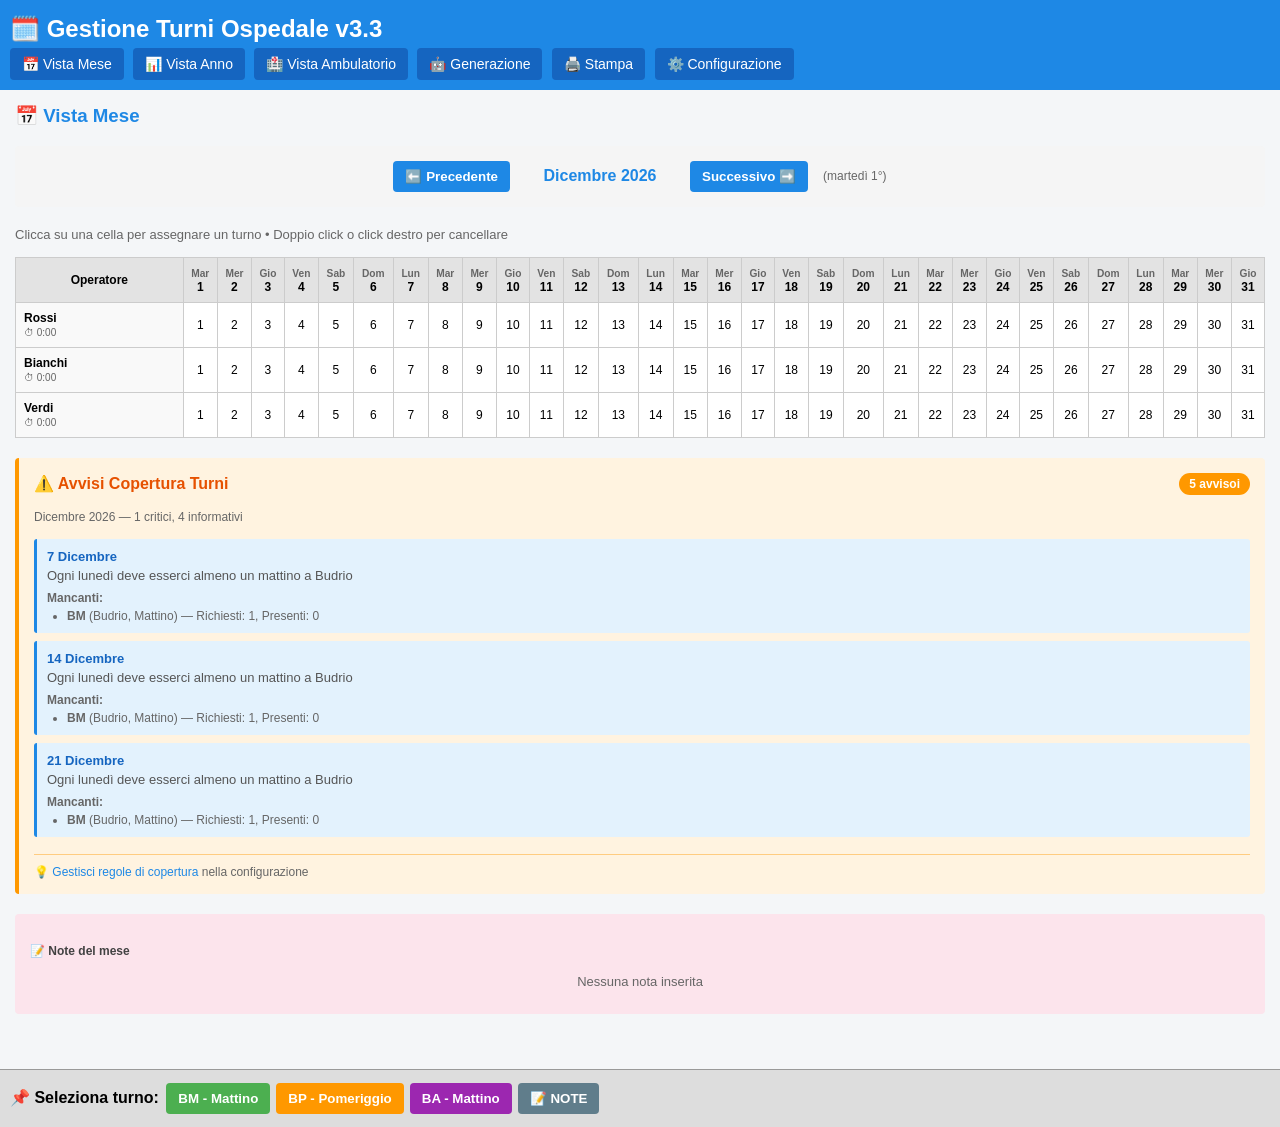
==== index.html @ a813f454 "UX: Rimosso badge 🤖 dai turni auto-generati (ridondante) MOTIVAZIONE (richiesta utente): - Pattern a" ====
<!DOCTYPE html>
<html lang="it">
<head>
    <meta charset="UTF-8">
    <meta name="viewport" content="width=device-width, initial-scale=1.0">
    <title>Turni Ospedale v3.3</title>
    <link rel="stylesheet" href="css/style.css">
</head>
<body>

<header>
    <h2>🗓️ Gestione Turni Ospedale v3.3</h2>
    <nav>
        <button onclick="showView('mese')">📅 Vista Mese</button>
        <button onclick="showView('anno')">📊 Vista Anno</button>
        <button onclick="showView('ambulatorio')">🏥 Vista Ambulatorio</button>
        <button onclick="showView('auto')">🤖 Generazione</button>
        <button onclick="showView('stampa')">🖨️ Stampa</button>
        <button onclick="showView('config')">⚙️ Configurazione</button>
    </nav>
</header>

<section id="mese"></section>
<section id="anno" class="hidden"></section>
<section id="ambulatorio" class="hidden"></section>
<section id="auto" class="hidden"></section>
<section id="stampa" class="hidden"></section>
<section id="config" class="hidden"></section>

<footer>
    <strong>📌 Seleziona turno:</strong>
    <span id="turniBar"></span>
</footer>

<script type="module" src="js/app.js?v=4.1"></script>

</body>
</html>
---- css/style.css ----
body {
    font-family: Arial, sans-serif;
    margin: 0;
    background: #f4f6f8;
}

header {
    background: #1e88e5;
    color: white;
    padding: 10px;
}

header h2 {
    margin: 5px 0;
}

nav button {
    margin-right: 5px;
    padding: 8px 12px;
    background: #1565c0;
    color: white;
    border: none;
    cursor: pointer;
    border-radius: 4px;
    font-size: 14px;
}

nav button:hover {
    background: #0d47a1;
}

section {
    padding: 15px;
}

/* TABELLA EXCEL */
table {
    border-collapse: collapse;
    width: 100%;
    background: white;
    margin-top: 15px;
}

th, td {
    border: 1px solid #ccc;
    text-align: center;
    padding: 8px 4px;
    font-size: 12px;
}

th {
    background: #e3e3e3;
    font-weight: bold;
}

.operator {
    background: #f9f9f9;
    font-weight: bold;
    position: sticky;
    left: 0;
    min-width: 120px;
    text-align: left;
    padding-left: 8px;
}

/* TURNI */
.turno-btn {
    padding: 8px 12px;
    margin: 3px;
    border: none;
    cursor: pointer;
    color: white;
    border-radius: 4px;
    font-weight: bold;
}

.turno-btn:hover {
    opacity: 0.8;
    transform: scale(1.05);
}

.turno-attivo {
    outline: 3px solid #000;
    box-shadow: 0 0 8px rgba(0,0,0,0.5);
}

/* NASCONDI */
.hidden {
    display: none;
}

footer {
    padding: 10px;
    background: #ddd;
    border-top: 1px solid #999;
    margin-top: 20px;
}

h3 {
    margin-top: 0;
    color: #1e88e5;
}

h4 {
    color: #424242;
    margin-top: 15px;
}

.filtro-turni {
    margin-bottom: 15px;
}

.filtro-turni button {
    padding: 6px 10px;
    margin-right: 5px;
    background: #e0e0e0;
    border: 1px solid #999;
    cursor: pointer;
    border-radius: 4px;
    font-size: 13px;
}

.filtro-turni button:hover {
    background: #d0d0d0;
}

.filtro-turni button.attivo {
    background: #1e88e5;
    color: white;
    font-weight: bold;
}

.config-section {
    margin: 20px 0;
    padding: 15px;
    border-radius: 4px;
}

.config-info {
    background: #e3f2fd;
}

.config-turni {
    background: #f3e5f5;
}

.config-azioni {
    background: #fff3e0;
}

.config-note {
    background: #fce4ec;
    font-size: 12px;
    color: #666;
}

button.config-btn {
    padding: 8px 12px;
    margin-right: 5px;
    margin-bottom: 5px;
    border: none;
    cursor: pointer;
    border-radius: 4px;
    color: white;
    font-weight: bold;
}

button.config-btn:hover {
    opacity: 0.9;
}

button.config-add {
    background: #4caf50;
}

button.config-remove {
    background: #f44336;
}

button.config-clear {
    background: #9e9e9e;
}

.turno-list {
    list-style: none;
    padding: 0;
}

.turno-list li {
    margin: 8px 0;
}

.turno-color {
    display: inline-block;
    width: 20px;
    height: 20px;
    border-radius: 3px;
    margin-right: 8px;
    vertical-align: middle;
}

.operatori-list {
    list-style: none;
    padding: 0;
    columns: 2;
}

.operatori-list li {
    margin: 5px 0;
    background: #f5f5f5;
    padding: 5px 10px;
    border-radius: 3px;
    break-inside: avoid;
}

.info-text {
    color: #666;
    font-size: 13px;
    margin: 10px 0;
}

.info-text small {
    color: #999;
}

.summary-info {
    margin-top: 10px;
    font-size: 12px;
    color: #666;
    font-style: italic;
}

.no-data {
    color: #999;
    font-style: italic;
}

/* GRIGLIA ANNO */
@media (min-width: 1200px) {
    #anno > div[style*="display: grid"] {
        grid-template-columns: repeat(4, 1fr) !important;
    }
}

@media (max-width: 1199px) and (min-width: 768px) {
    #anno > div[style*="display: grid"] {
        grid-template-columns: repeat(3, 1fr) !important;
    }
}

@media (max-width: 767px) {
    #anno > div[style*="display: grid"] {
        grid-template-columns: repeat(2, 1fr) !important;
    }
}

/* GRIGLIA ANNO */
.note-badge {
    display: inline-block;
    margin-left: 4px;
    padding: 1px 5px;
    font-size: 9px;
    background: #ffeb3b;
    color: #000;
    border-radius: 3px;
    font-weight: bold;
    border: 1px solid #fbc02d;
}

/* STAMPA */
@media print {
    * {
        -webkit-print-color-adjust: exact !important;
        print-color-adjust: exact !important;
    }

    header, nav, footer, .nav-controls, button, #turniBar, .info-text, #noteInline {
        display: none !important;
    }

    body {
        background: white;
        font-size: 11px;
        color: #000;
        margin: 0;
        padding: 0;
    }

    section {
        padding: 0;
    }

    h2 {
        text-align: center;
        margin-bottom: 5px;
        margin-top: 0;
        font-size: 16px;
    }

    h4 {
        text-align: center;
        margin-top: 0;
        margin-bottom: 15px;
        font-weight: normal;
        font-size: 12px;
    }

    table {
        width: 100%;
        border-collapse: collapse;
        margin-top: 10px;
        page-break-inside: avoid;
    }

    th {
        background: #f0f0f0 !important;
        color: #000 !important;
        font-weight: bold;
    }

    th, td {
        border: 1px solid #000;
        padding: 3px;
        text-align: center;
        vertical-align: middle;
        font-size: 10px;
        white-space: nowrap;
        overflow: hidden;
        text-overflow: ellipsis;
    }

    td:first-child {
        text-align: left;
        font-weight: bold;
        white-space: nowrap;
        padding: 4px 6px;
    }

    .print-block {
        page-break-after: always;
        padding: 15px;
    }

    .print-legenda {
        margin-top: 20px;
        display: grid;
        grid-template-columns: repeat(2, 1fr);
        gap: 6px 20px;
        font-size: 10px;
        page-break-inside: avoid;
    }

    .print-note {
        margin-top: 30px;
        border-top: 1px solid #000;
        padding-top: 15px;
        font-size: 10px;
        page-break-inside: avoid;
    }
}

/* NAVIGAZIONE */
.nav-controls {
    display: flex;
    justify-content: center;
    align-items: center;
    gap: 15px;
    margin-bottom: 20px;
    padding: 15px;
    background: #f5f5f5;
    border-radius: 4px;
}

.nav-controls button {
    padding: 8px 12px;
    background: #1e88e5;
    color: white;
    border: none;
    cursor: pointer;
    border-radius: 4px;
    font-weight: bold;
    transition: all 0.2s;
}

.nav-controls button:hover:not(:disabled) {
    background: #1565c0;
    transform: scale(1.05);
}

.nav-controls button:disabled {
    background: #ccc;
    cursor: not-allowed;
    opacity: 0.5;
}

.nav-title {
    font-size: 16px;
    font-weight: bold;
    color: #1e88e5;
    min-width: 150px;
    text-align: center;
}

.nav-info {
    color: #666;
    font-size: 12px;
}

/* ============= TURNI AUTO-GENERATI (BOZZA) ============= */
/* Pattern a righe diagonali per turni generati automaticamente */
.turno-auto-preview {
    position: relative;
}

.turno-auto-preview::after {
    content: "";
    position: absolute;
    inset: 0;
    pointer-events: none;

    /* Righe diagonali bianche semi-trasparenti */
    background-image: repeating-linear-gradient(
        135deg,
        rgba(255, 255, 255, 0.25) 0,
        rgba(255, 255, 255, 0.25) 8px,
        transparent 8px,
        transparent 16px
    );
}
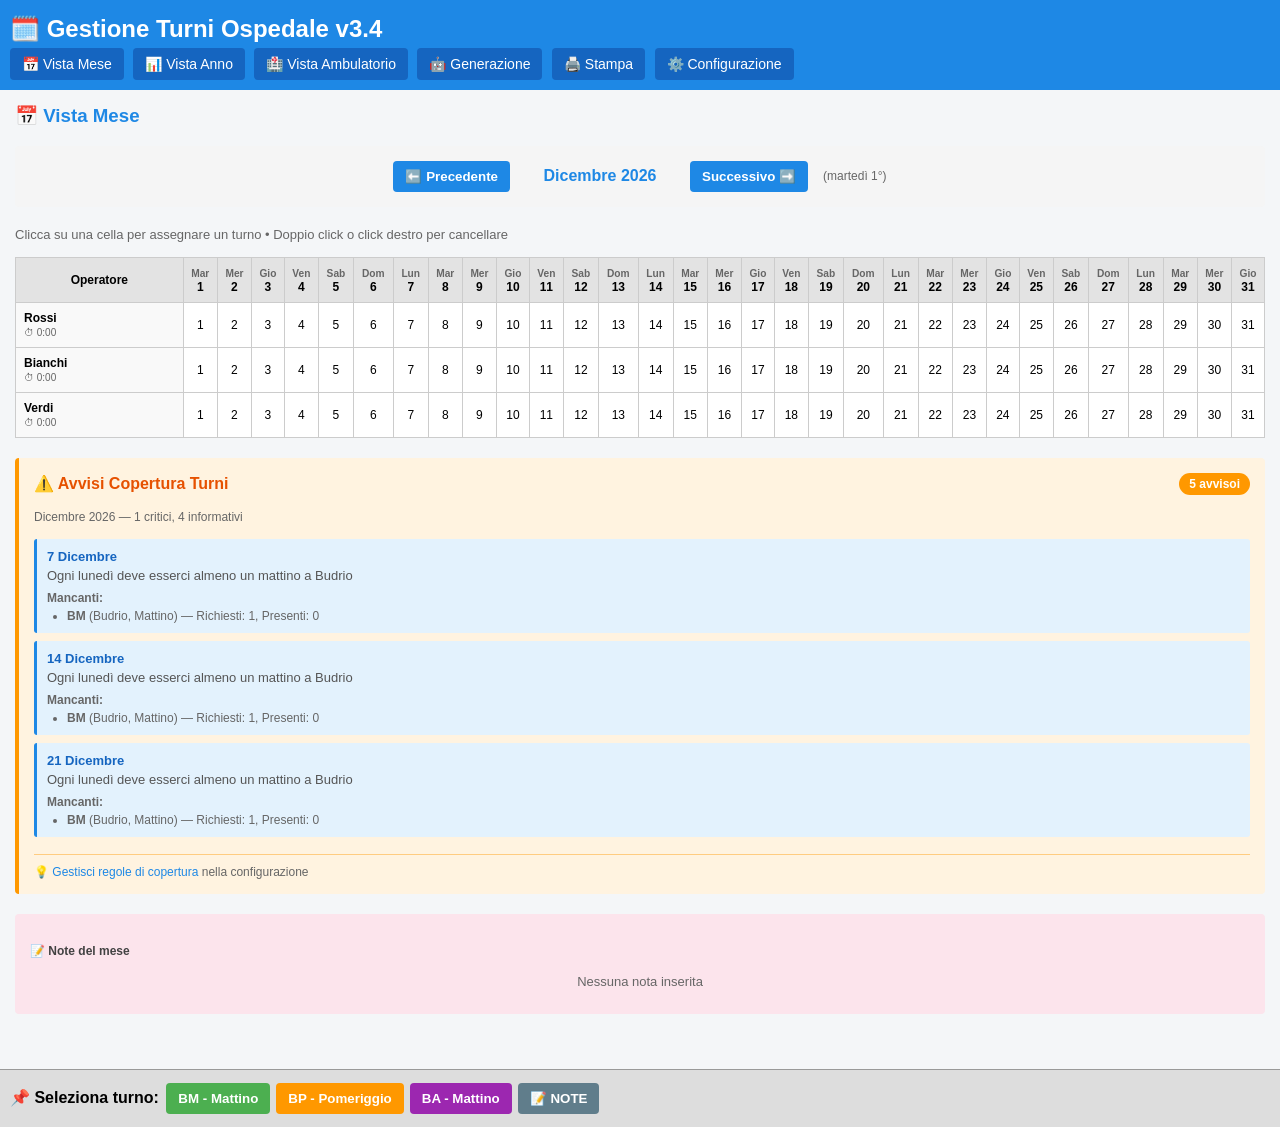
==== commit 9f6e119b: "Feature: Export Excel formattato con colori (XLSX) Implementato export Excel XLSX con formattazione " ====
--- a/index.html
+++ b/index.html
@@ -3,13 +3,14 @@
 <head>
     <meta charset="UTF-8">
     <meta name="viewport" content="width=device-width, initial-scale=1.0">
-    <title>Turni Ospedale v3.3</title>
+    <title>Turni Ospedale v3.4</title>
     <link rel="stylesheet" href="css/style.css">
+    <script src="https://cdn.sheetjs.com/xlsx-0.20.1/package/dist/xlsx.full.min.js"></script>
 </head>
 <body>
 
 <header>
-    <h2>🗓️ Gestione Turni Ospedale v3.3</h2>
+    <h2>🗓️ Gestione Turni Ospedale v3.4</h2>
     <nav>
         <button onclick="showView('mese')">📅 Vista Mese</button>
         <button onclick="showView('anno')">📊 Vista Anno</button>
@@ -32,7 +33,7 @@
     <span id="turniBar"></span>
 </footer>
 
-<script type="module" src="js/app.js?v=4.1"></script>
+<script type="module" src="js/app.js?v=4.8"></script>
 
 </body>
 </html>
